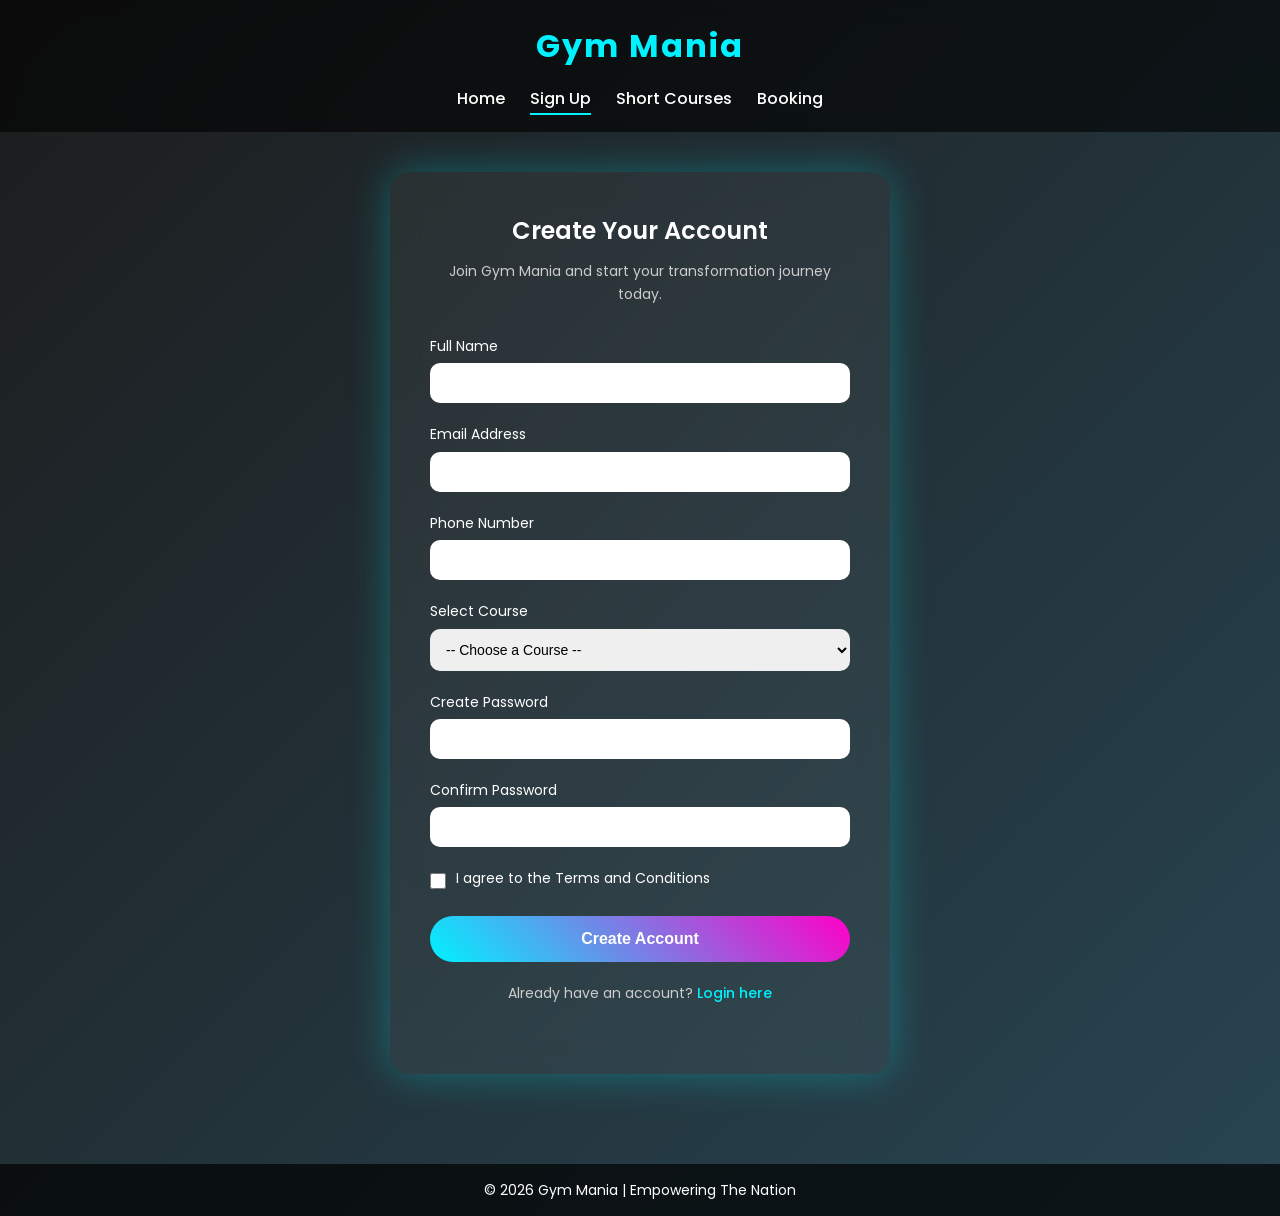
==== Sign Up.html @ 38533833 "Second Commit Updated Version" ====
<!DOCTYPE html>
<html lang="en">
<head>
  <meta charset="UTF-8" />
  <meta name="viewport" content="width=device-width, initial-scale=1.0" />
  <title>Sign Up | Gym Mania</title>

  <!-- Google Font -->
  <link href="https://fonts.googleapis.com/css2?family=Poppins:wght@300;400;600;700&display=swap" rel="stylesheet">

  <link rel="stylesheet" href="styles.css" />

  <style>
    /* ===== GLOBAL RESET ===== */
* {
  margin: 0;
  padding: 0;
  box-sizing: border-box;
}

body {
  font-family: 'Poppins', sans-serif;
  min-height: 100vh;
  background: linear-gradient(-45deg, #0f2027, #203a43, #2c5364, #1c1c1c);
  background-size: 400% 400%;
  animation: gradientBG 12s ease infinite;
  color: #fff;
  display: flex;
  flex-direction: column;
}

/* ===== ANIMATED BACKGROUND ===== */
@keyframes gradientBG {
  0% { background-position: 0% 50%; }
  50% { background-position: 100% 50%; }
  100% { background-position: 0% 50%; }
}

/* ===== HEADER ===== */
header {
  padding: 20px 0;
  text-align: center;
  background: rgba(0, 0, 0, 0.6);
  backdrop-filter: blur(10px);
}

header h1 {
  font-size: 32px;
  letter-spacing: 2px;
  color: #00f2ff;
}

/* ===== NAVIGATION ===== */
nav ul {
  list-style: none;
  display: flex;
  justify-content: center;
  gap: 25px;
  margin-top: 15px;
}

nav a {
  text-decoration: none;
  color: #fff;
  font-weight: 500;
  position: relative;
  transition: 0.3s ease;
}

nav a::after {
  content: "";
  position: absolute;
  left: 0;
  bottom: -5px;
  width: 0%;
  height: 2px;
  background: #00f2ff;
  transition: 0.3s;
}

nav a:hover::after,
nav a.active::after {
  width: 100%;
}

nav a:hover {
  color: #00f2ff;
}

/* ===== MAIN SIGNUP SECTION ===== */
.signup-section {
  flex: 1;
  display: flex;
  justify-content: center;
  align-items: center;
  padding: 40px 20px;
}

/* ===== GLASS SIGNUP CARD ===== */
.signup-container {
  background: rgba(255, 255, 255, 0.05);
  padding: 40px;
  width: 100%;
  max-width: 500px;
  border-radius: 20px;
  backdrop-filter: blur(15px);
  box-shadow: 0 0 40px rgba(0, 242, 255, 0.3);
  animation: fadeIn 1s ease-in-out;
}

.signup-container h2 {
  text-align: center;
  margin-bottom: 10px;
  font-weight: 600;
}

.signup-container p {
  text-align: center;
  font-size: 14px;
  margin-bottom: 30px;
  color: #ccc;
}

/* ===== FORM ===== */
.signup-form {
  display: flex;
  flex-direction: column;
  gap: 20px;
}

.form-group {
  display: flex;
  flex-direction: column;
}

.form-group label {
  margin-bottom: 6px;
  font-size: 14px;
}

.form-group input,
.form-group select {
  padding: 12px;
  border-radius: 10px;
  border: none;
  outline: none;
  font-size: 14px;
  transition: 0.3s ease;
}

/* ===== INPUT FOCUS EFFECT ===== */
.form-group input:focus,
.form-group select:focus {
  box-shadow: 0 0 10px #00f2ff;
  transform: scale(1.02);
}

/* ===== CHECKBOX ===== */
.checkbox-group {
  flex-direction: row;
  align-items: center;
  gap: 10px;
}

.checkbox-group input {
  width: 16px;
  height: 16px;
}

/* ===== BUTTON ===== */
.signup-btn {
  padding: 14px;
  border-radius: 30px;
  border: none;
  background: linear-gradient(45deg, #00f2ff, #ff00c8);
  color: white;
  font-weight: 600;
  font-size: 16px;
  cursor: pointer;
  transition: 0.4s ease;
}

.signup-btn:hover {
  transform: scale(1.05);
  box-shadow: 0 0 25px rgba(255, 0, 200, 0.6);
}

/* ===== LOGIN LINK ===== */
.login-link {
  text-align: center;
  margin-top: 20px;
  font-size: 14px;
}

.login-link a {
  color: #00f2ff;
  text-decoration: none;
  font-weight: 500;
}

.login-link a:hover {
  text-decoration: underline;
}

/* ===== FOOTER ===== */
footer {
  text-align: center;
  padding: 15px;
  background: rgba(0, 0, 0, 0.7);
  font-size: 14px;
}

/* ===== FADE ANIMATION ===== */
@keyframes fadeIn {
  from {
    opacity: 0;
    transform: translateY(20px);
  }
  to {
    opacity: 1;
    transform: translateY(0);
  }
}

/* ===== RESPONSIVE ===== */
@media (max-width: 600px) {
  .signup-container {
    padding: 25px;
  }

  nav ul {
    flex-direction: column;
    gap: 10px;
  }
}

  </style>
</head>

<body>

<header>
  <h1>Gym Mania</h1>

  <nav id="main-nav" aria-label="Main navigation">
    <ul>
      <li><a href="index.html">Home</a></li>
      <li><a href="signup.html" class="active">Sign Up</a></li>
      <li><a href="ShortCourses.html">Short Courses</a></li>
      <li><a href="booking.html">Booking</a></li>
    </ul>
  </nav>
</header>

<main>

  <section class="signup-section">
    <div class="signup-container">

      <h2>Create Your Account</h2>
      <p>Join Gym Mania and start your transformation journey today.</p>

      <form action="register.php" method="post" class="signup-form">

        <div class="form-group">
          <label for="fullname">Full Name</label>
          <input type="text" id="fullname" name="fullname" required>
        </div>

        <div class="form-group">
          <label for="email">Email Address</label>
          <input type="email" id="email" name="email" required>
        </div>

        <div class="form-group">
          <label for="phone">Phone Number</label>
          <input type="tel" id="phone" name="phone" required>
        </div>

        <div class="form-group">
          <label for="course">Select Course</label>
          <select id="course" name="course" required>
            <option value="">-- Choose a Course --</option>
            <option value="firstaid">First Aid</option>
            <option value="sewing">Sewing</option>
            <option value="landscaping">Landscaping</option>
            <option value="lifeskills">Life Skills</option>
            <option value="childminding">Child Minding</option>
            <option value="cooking">Cooking</option>
            <option value="gardenmaintenance">Garden Maintenance</option>
          </select>
        </div>

        <div class="form-group">
          <label for="password">Create Password</label>
          <input type="password" id="password" name="password" minlength="6" required>
        </div>

        <div class="form-group">
          <label for="confirm-password">Confirm Password</label>
          <input type="password" id="confirm-password" name="confirm-password" minlength="6" required>
        </div>

        <div class="form-group checkbox-group">
          <input type="checkbox" id="terms" required>
          <label for="terms">
            I agree to the Terms and Conditions
          </label>
        </div>

        <button type="submit" class="signup-btn">Create Account</button>

      </form>

      <p class="login-link">
        Already have an account? <a href="login.html">Login here</a>
      </p>

    </div>
  </section>

</main>

<footer>
  <p>© 2026 Gym Mania | Empowering The Nation</p>
</footer>

</body>
</html>
---- styles.css ----
/* ===== GLOBAL STYLES ===== */
* {
  margin: 0;
  padding: 0;
  box-sizing: border-box;
}

body {
  font-family: 'Poppins', sans-serif;
  background: linear-gradient(135deg, #111, #1e1e2f);
  color: white;
  line-height: 1.6;
}

/* ===== HEADER ===== */
.header {
  padding: 20px 0;
  background: rgba(0, 0, 0, 0.6);
  backdrop-filter: blur(10px);
}

.container {
  width: 90%;
  margin: auto;
  display: flex;
  align-items: center;
  justify-content: space-between;
}

.logo {
  font-size: 28px;
  font-weight: 700;
  color: #00f2ff;
  letter-spacing: 2px;
}

/* ===== NAVIGATION ===== */
.nav-links {
  list-style: none;
  display: flex;
  gap: 25px;
}

.nav-links li {
  position: relative;
}

.nav-links a {
  text-decoration: none;
  color: white;
  font-weight: 500;
  transition: 0.3s;
}

.nav-links a:hover {
  color: #00f2ff;
}

/* ===== DROPDOWN ===== */
.dropdown-menu {
  position: absolute;
  top: 40px;
  left: 0;
  background: rgba(0, 0, 0, 0.9);
  list-style: none;
  padding: 10px 0;
  width: 180px;
  border-radius: 8px;
  opacity: 0;
  visibility: hidden;
  transform: translateY(10px);
  transition: 0.3s ease;
}

.dropdown-menu li {
  padding: 10px 20px;
}

.dropdown:hover .dropdown-menu {
  opacity: 1;
  visibility: visible;
  transform: translateY(0);
}

/* ===== LOGIN CARD ===== */
.login-card {
  background: rgba(255, 255, 255, 0.05);
  padding: 20px;
  border-radius: 15px;
  backdrop-filter: blur(10px);
  box-shadow: 0 0 20px rgba(0, 242, 255, 0.3);
}

.login-card form {
  display: flex;
  flex-direction: column;
  gap: 10px;
}

.login-card input {
  padding: 8px;
  border-radius: 8px;
  border: none;
  outline: none;
}

.login-card button {
  padding: 8px;
  border: none;
  border-radius: 8px;
  background: #00f2ff;
  color: black;
  font-weight: bold;
  cursor: pointer;
  transition: 0.3s;
}

.login-card button:hover {
  background: #00a6ff;
  box-shadow: 0 0 15px #00f2ff;
}

/* ===== HERO SECTION ===== */
.hero {
  text-align: center;
  padding: 100px 20px;
  animation: fadeIn 1.5s ease-in-out;
}

.hero h2 {
  font-size: 48px;
  margin-bottom: 20px;
  background: linear-gradient(45deg, #00f2ff, #ff00c8);
  -webkit-background-clip: text;
  -webkit-text-fill-color: transparent;
}

.hero p {
  max-width: 600px;
  margin: auto;
  margin-bottom: 30px;
  font-size: 18px;
}

/* ===== BUTTON ===== */
.cta-btn {
  padding: 12px 30px;
  border: none;
  border-radius: 30px;
  background: linear-gradient(45deg, #00f2ff, #ff00c8);
  color: white;
  font-weight: bold;
  cursor: pointer;
  transition: 0.4s ease;
}

.cta-btn:hover {
  transform: scale(1.1);
  box-shadow: 0 0 25px rgba(255, 0, 200, 0.6);
}

/* ===== FOOTER ===== */
footer {
  text-align: center;
  padding: 20px;
  background: black;
  margin-top: 50px;
}

/* ===== ANIMATION ===== */
@keyframes fadeIn {
  from {
    opacity: 0;
    transform: translateY(30px);
  }
  to {
    opacity: 1;
    transform: translateY(0);
  }
}

/* ===== RESPONSIVE ===== */
@media (max-width: 900px) {
  .container {
    flex-direction: column;
    gap: 20px;
  }

  .nav-links {
    flex-direction: column;
    align-items: center;
  }

  .login-card {
    width: 100%;
  }

  .hero h2 {
    font-size: 32px;
  }
}
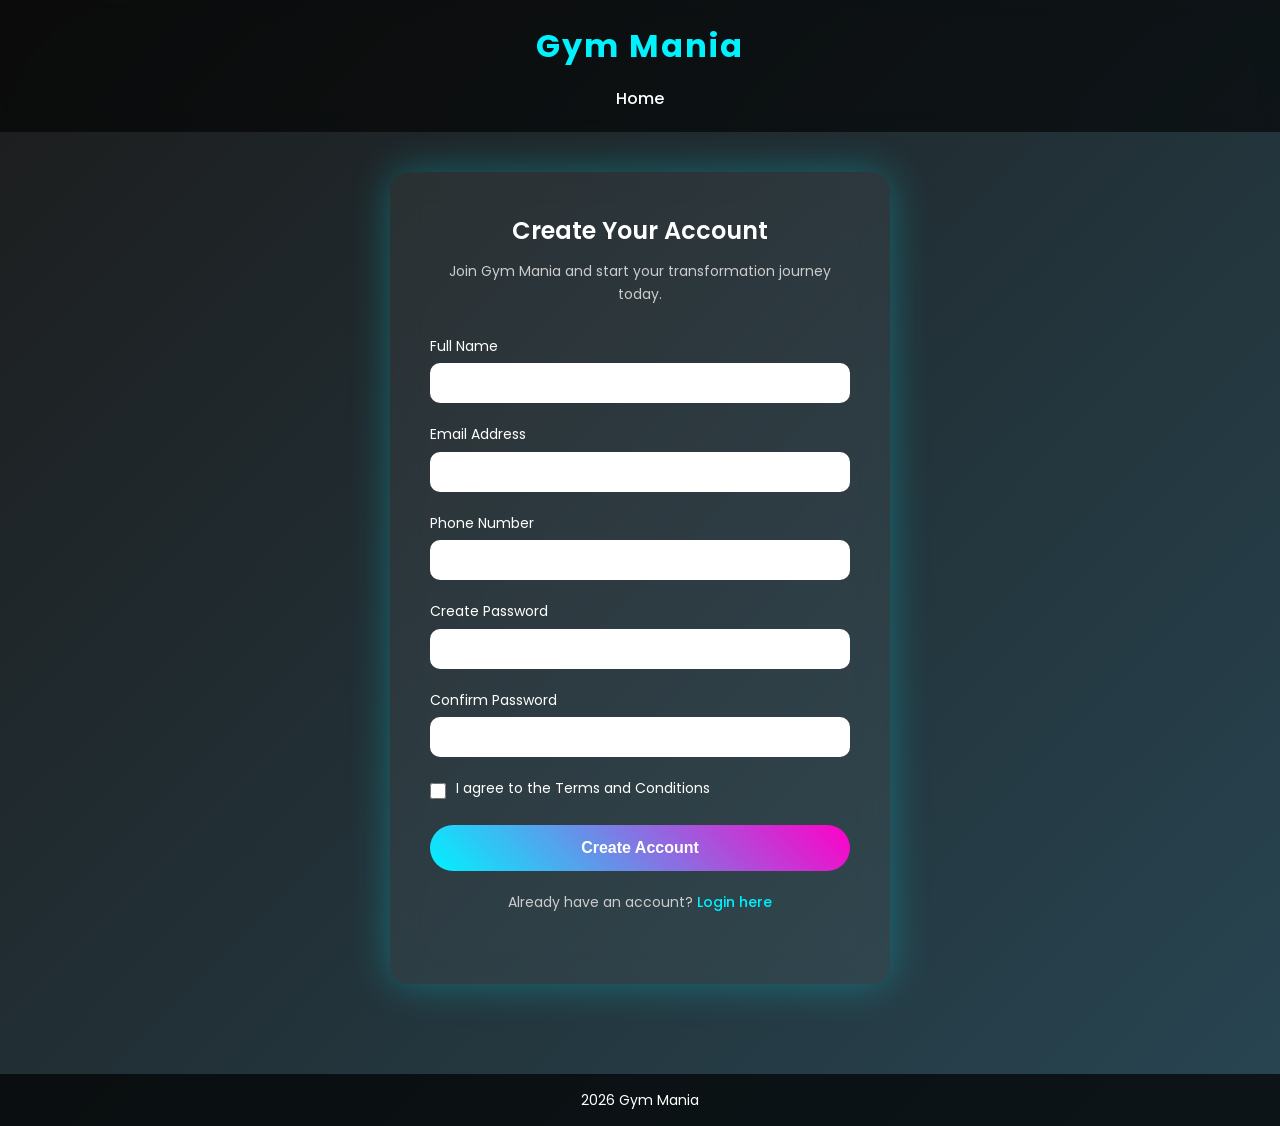
==== commit f4b35bcf: "Implement responsive navigation menu and update hero section content" ====
--- a/Sign Up.html
+++ b/Sign Up.html
@@ -5,19 +5,12 @@
   <meta name="viewport" content="width=device-width, initial-scale=1.0" />
   <title>Sign Up | Gym Mania</title>
 
-  <!-- Google Font -->
+
   <link href="https://fonts.googleapis.com/css2?family=Poppins:wght@300;400;600;700&display=swap" rel="stylesheet">
 
   <link rel="stylesheet" href="styles.css" />
 
   <style>
-    /* ===== GLOBAL RESET ===== */
-* {
-  margin: 0;
-  padding: 0;
-  box-sizing: border-box;
-}
-
 body {
   font-family: 'Poppins', sans-serif;
   min-height: 100vh;
@@ -29,14 +22,33 @@
   flex-direction: column;
 }
 
-/* ===== ANIMATED BACKGROUND ===== */
+.menu-toggle {
+  display: none;
+  flex-direction: column;
+  cursor: pointer;
+  gap: 5px;
+  position: absolute;
+  top: 38px;
+  right: 5%;
+  z-index: 1001;
+}
+
+.menu-toggle .bar {
+  width: 25px;
+  height: 3px;
+  background-color: white;
+  border-radius: 5px;
+  transition: all 0.3s ease-in-out;
+}
+
+
 @keyframes gradientBG {
   0% { background-position: 0% 50%; }
   50% { background-position: 100% 50%; }
   100% { background-position: 0% 50%; }
 }
 
-/* ===== HEADER ===== */
+
 header {
   padding: 20px 0;
   text-align: center;
@@ -50,7 +62,7 @@
   color: #00f2ff;
 }
 
-/* ===== NAVIGATION ===== */
+
 nav ul {
   list-style: none;
   display: flex;
@@ -87,7 +99,7 @@
   color: #00f2ff;
 }
 
-/* ===== MAIN SIGNUP SECTION ===== */
+
 .signup-section {
   flex: 1;
   display: flex;
@@ -96,7 +108,6 @@
   padding: 40px 20px;
 }
 
-/* ===== GLASS SIGNUP CARD ===== */
 .signup-container {
   background: rgba(255, 255, 255, 0.05);
   padding: 40px;
@@ -105,7 +116,7 @@
   border-radius: 20px;
   backdrop-filter: blur(15px);
   box-shadow: 0 0 40px rgba(0, 242, 255, 0.3);
-  animation: fadeIn 1s ease-in-out;
+  animation: fadeInSignup 1s ease-in-out;
 }
 
 .signup-container h2 {
@@ -121,7 +132,7 @@
   color: #ccc;
 }
 
-/* ===== FORM ===== */
+
 .signup-form {
   display: flex;
   flex-direction: column;
@@ -148,14 +159,13 @@
   transition: 0.3s ease;
 }
 
-/* ===== INPUT FOCUS EFFECT ===== */
+
 .form-group input:focus,
 .form-group select:focus {
   box-shadow: 0 0 10px #00f2ff;
   transform: scale(1.02);
 }
 
-/* ===== CHECKBOX ===== */
 .checkbox-group {
   flex-direction: row;
   align-items: center;
@@ -167,7 +177,6 @@
   height: 16px;
 }
 
-/* ===== BUTTON ===== */
 .signup-btn {
   padding: 14px;
   border-radius: 30px;
@@ -185,7 +194,6 @@
   box-shadow: 0 0 25px rgba(255, 0, 200, 0.6);
 }
 
-/* ===== LOGIN LINK ===== */
 .login-link {
   text-align: center;
   margin-top: 20px;
@@ -202,7 +210,6 @@
   text-decoration: underline;
 }
 
-/* ===== FOOTER ===== */
 footer {
   text-align: center;
   padding: 15px;
@@ -210,8 +217,7 @@
   font-size: 14px;
 }
 
-/* ===== FADE ANIMATION ===== */
-@keyframes fadeIn {
+@keyframes fadeInSignup {
   from {
     opacity: 0;
     transform: translateY(20px);
@@ -222,7 +228,6 @@
   }
 }
 
-/* ===== RESPONSIVE ===== */
 @media (max-width: 600px) {
   .signup-container {
     padding: 25px;
@@ -245,9 +250,6 @@
   <nav id="main-nav" aria-label="Main navigation">
     <ul>
       <li><a href="index.html">Home</a></li>
-      <li><a href="signup.html" class="active">Sign Up</a></li>
-      <li><a href="ShortCourses.html">Short Courses</a></li>
-      <li><a href="booking.html">Booking</a></li>
     </ul>
   </nav>
 </header>
@@ -277,19 +279,7 @@
           <input type="tel" id="phone" name="phone" required>
         </div>
 
-        <div class="form-group">
-          <label for="course">Select Course</label>
-          <select id="course" name="course" required>
-            <option value="">-- Choose a Course --</option>
-            <option value="firstaid">First Aid</option>
-            <option value="sewing">Sewing</option>
-            <option value="landscaping">Landscaping</option>
-            <option value="lifeskills">Life Skills</option>
-            <option value="childminding">Child Minding</option>
-            <option value="cooking">Cooking</option>
-            <option value="gardenmaintenance">Garden Maintenance</option>
-          </select>
-        </div>
+      
 
         <div class="form-group">
           <label for="password">Create Password</label>
@@ -322,8 +312,18 @@
 </main>
 
 <footer>
-  <p>© 2026 Gym Mania | Empowering The Nation</p>
+  <p> 2026 Gym Mania </p>
 </footer>
+
+<script>
+  const menuToggle = document.getElementById('mobile-menu-signup');
+  const navUl = document.querySelector('#main-nav ul');
+
+  menuToggle.addEventListener('click', () => {
+    navUl.classList.toggle('active');
+    menuToggle.classList.toggle('active');
+  });
+</script>
 
 </body>
 </html>
--- a/styles.css
+++ b/styles.css
@@ -1,4 +1,3 @@
-/* ===== GLOBAL STYLES ===== */
 * {
   margin: 0;
   padding: 0;
@@ -10,9 +9,11 @@
   background: linear-gradient(135deg, #111, #1e1e2f);
   color: white;
   line-height: 1.6;
-}
-
-/* ===== HEADER ===== */
+  min-height: 100vh;
+  display: flex;
+  flex-direction: column;
+}
+
 .header {
   padding: 20px 0;
   background: rgba(0, 0, 0, 0.6);
@@ -34,7 +35,6 @@
   letter-spacing: 2px;
 }
 
-/* ===== NAVIGATION ===== */
 .nav-links {
   list-style: none;
   display: flex;
@@ -120,7 +120,6 @@
   box-shadow: 0 0 15px #00f2ff;
 }
 
-/* ===== HERO SECTION ===== */
 .hero {
   text-align: center;
   padding: 100px 20px;
@@ -142,7 +141,6 @@
   font-size: 18px;
 }
 
-/* ===== BUTTON ===== */
 .cta-btn {
   padding: 12px 30px;
   border: none;
@@ -159,7 +157,25 @@
   box-shadow: 0 0 25px rgba(255, 0, 200, 0.6);
 }
 
-/* ===== FOOTER ===== */
+.menu-toggle {
+  display: none; /* Hidden on desktop */
+  flex-direction: column;
+  cursor: pointer;
+  gap: 5px;
+}
+
+.menu-toggle .bar {
+  width: 25px;
+  height: 3px;
+  background-color: white;
+  border-radius: 5px;
+  transition: all 0.3s ease-in-out;
+}
+
+main {
+  flex: 1;
+}
+
 footer {
   text-align: center;
   padding: 20px;
@@ -167,7 +183,6 @@
   margin-top: 50px;
 }
 
-/* ===== ANIMATION ===== */
 @keyframes fadeIn {
   from {
     opacity: 0;
@@ -179,23 +194,68 @@
   }
 }
 
-/* ===== RESPONSIVE ===== */
-@media (max-width: 900px) {
-  .container {
-    flex-direction: column;
-    gap: 20px;
+@media (max-width: 960px) {
+  .menu-toggle {
+    display: flex; /* Show hamburger icon */
+    z-index: 1001; /* Ensure it's above other content */
   }
 
   .nav-links {
+    position: fixed;
+    top: 0;
+    right: -100%; /* Start off-screen */
+    width: 60%;
+    height: 100vh;
     flex-direction: column;
     align-items: center;
+    justify-content: center;
+    background: rgba(0, 0, 0, 0.95);
+    backdrop-filter: blur(15px);
+    transition: right 0.4s ease-in-out;
+    gap: 40px;
+  }
+
+  .nav-links.active {
+    right: 0; /* Slide menu in */
   }
 
   .login-card {
-    width: 100%;
+    position: fixed;
+    top: 70vh; /* Position it within the slide-out menu */
+    right: -100%;
+    width: 60%;
+    transition: right 0.4s ease-in-out;
+    background: transparent;
+    box-shadow: none;
+    padding: 20px 0;
+    box-sizing: border-box;
+  }
+
+  .login-card.active {
+    right: 0; 
   }
 
   .hero h2 {
-    font-size: 32px;
+    font-size: 36px;
+  }
+
+  .hero p {
+    font-size: 16px;
+  }
+
+  .menu-toggle.active .bar:nth-child(1) {
+    transform: rotate(45deg) translate(5px, 6px);
+  }
+  .menu-toggle.active .bar:nth-child(2) {
+    opacity: 0;
+  }
+  .menu-toggle.active .bar:nth-child(3) {
+    transform: rotate(-45deg) translate(5px, -6px);
+  }
+}
+
+@media (max-width: 480px) {
+  .nav-links, .login-card {
+    width: 80%; /* Make menu wider on small phones */
   }
 }
